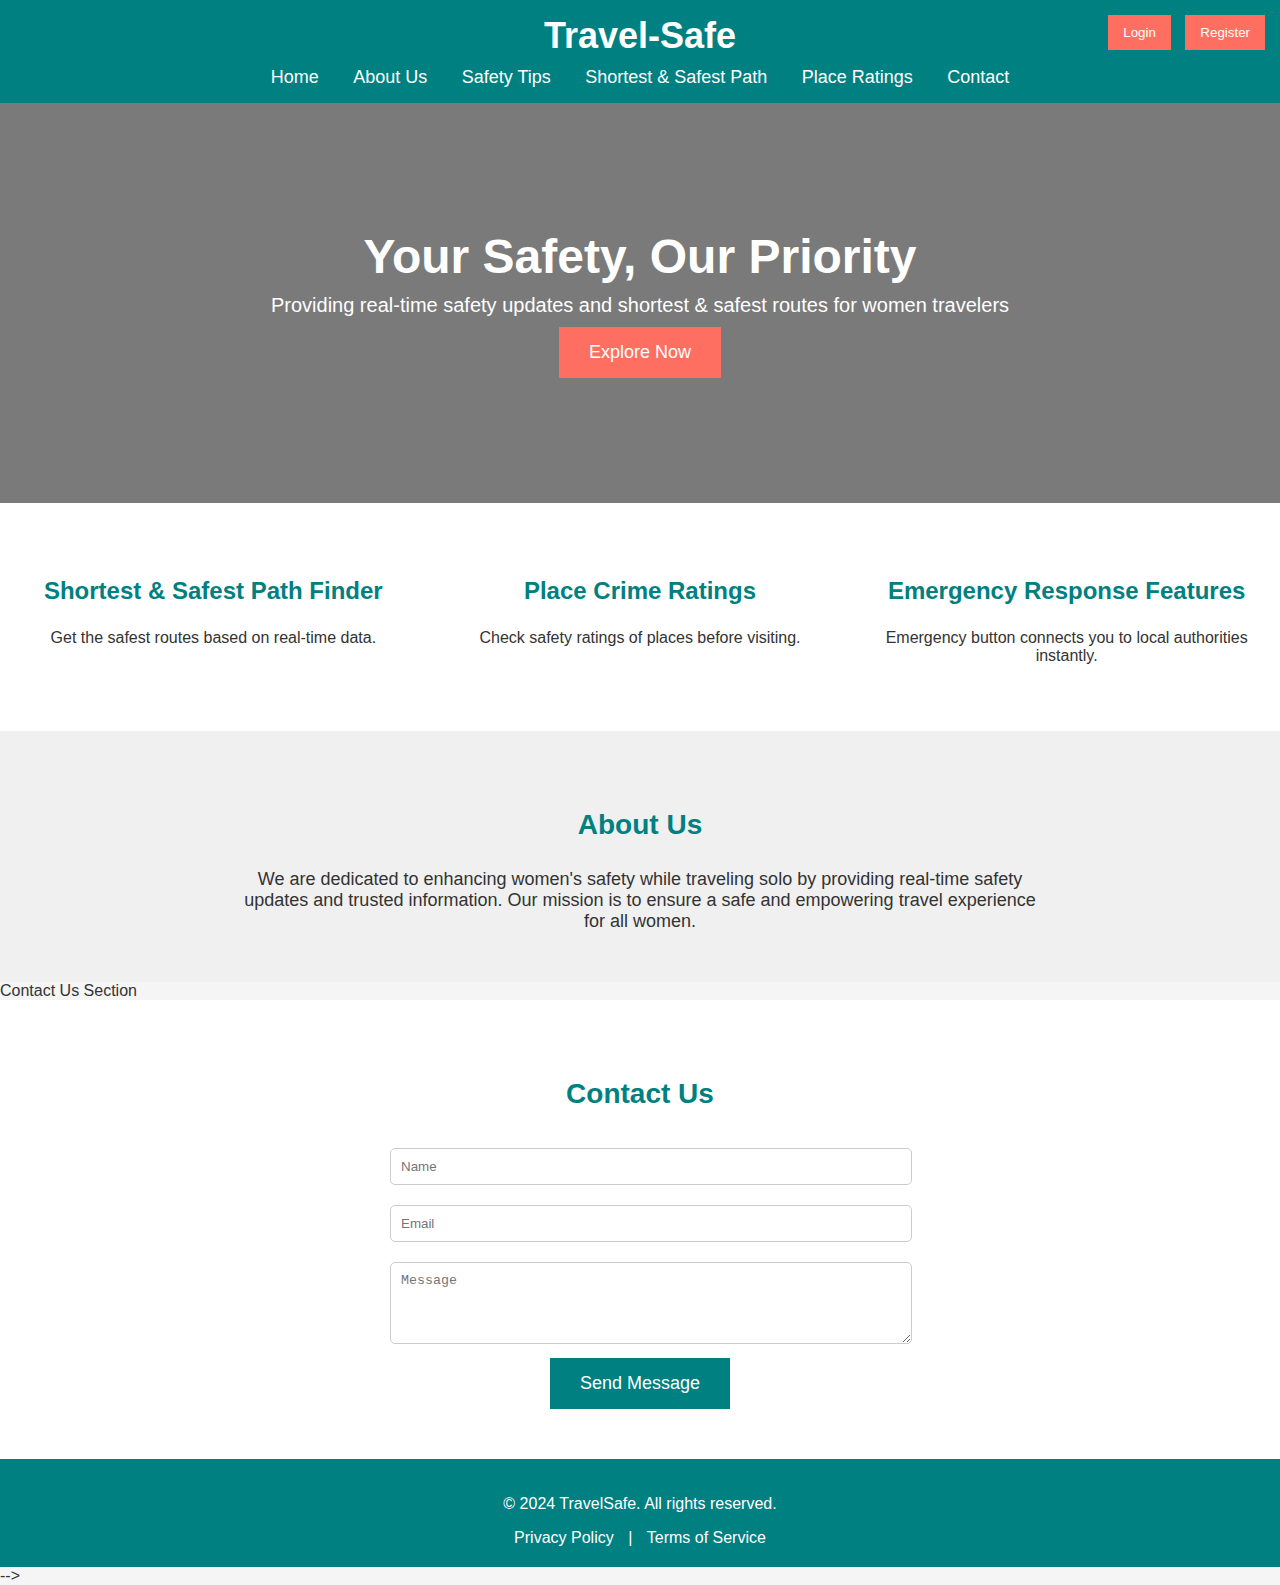
==== index.html @ 5040d48c "Update all modified files" ====
<!DOCTYPE html>
<html lang="en">
<head>
  <meta charset="UTF-8">
  <meta name="viewport" content="width=device-width, initial-scale=1.0">
  <title>Women's Safety Travel | Home</title>
  <link rel="stylesheet" href="index_Style.css">
  
</head>
<body>

<!-- Header -->

<header>
  <h1>Travel-Safe</h1>
  <nav>
    <a href="#">Home</a>
    <a href="#">About Us</a>
    <a href="#">Safety Tips</a>
    <a href="#">Shortest & Safest Path</a>
    <a href="#">Place Ratings</a>
    <a href="#">Contact</a>
  </nav>
  <div class="auth-buttons">
    <button onclick="window.location.href='login_Page.html'">Login</button>
    <button onclick="window.location.href='register.html'">Register</button>
  </div>
</header>

<div class="hero">
  <div class="hero-overlay"></div>
  <div class="hero-content">
    <h2>Your Safety, Our Priority</h2>
    <p>Providing real-time safety updates and shortest & safest routes for women travelers</p>
    <button class="cta-btn">Explore Now</button>
  </div>
</div>

 <!-- Core Features Section -->
 
<section class="features">
  <div class="feature">
    <h3>Shortest & Safest Path Finder</h3>
    <p>Get the safest routes based on real-time data.</p>
  </div>
  <div class="feature">
    <h3>Place Crime Ratings</h3>
    <p>Check safety ratings of places before visiting.</p>
  </div>
  <div class="feature">
    <h3>Emergency Response Features</h3>
    <p>Emergency button connects you to local authorities instantly.</p>
  </div>
</section>

 <!--About Us Section-->

<section class="about">
  <h3>About Us</h3>
  <p>We are dedicated to enhancing women's safety while traveling solo by providing real-time safety updates and trusted information. Our mission is to ensure a safe and empowering travel experience for all women.</p>
</section>

Contact Us Section 
<section class="contact">
  <h3>Contact Us</h3>
  <form>
    <input type="text" placeholder="Name" required>
    <input type="email" placeholder="Email" required>
    <textarea placeholder="Message" rows="4" required></textarea>
    <button type="submit">Send Message</button>
  </form>
</section>
<!-- Footer --> 
<footer>
  <p>&copy; 2024 TravelSafe. All rights reserved.</p>
  <a href="#">Privacy Policy</a> | <a href="#">Terms of Service</a>
</footer> -->

</body>
</html>
---- index_Style.css ----
body {
    font-family: Arial, sans-serif;
    margin: 0;
    padding: 0;
    background-color: #f5f5f5;
    color: #333;
  }
  
  header {
    background-color: #008080; 
    padding: 15px;
    text-align: center;
    position: relative;
  }
  
  header h1 {
    font-size: 36px;
    color: white;
    margin: 0;
  }
  
  nav {
    margin-top: 10px;
  }
  
  nav a {
    color: white;
    text-decoration: none;
    margin: 0 15px;
    font-size: 18px;
  }
  
  .auth-buttons {
    position: absolute;
    top: 15px;
    right: 15px;
  }
  
  .auth-buttons button {
    background-color: #ff6f61;
    color: white;
    padding: 10px 15px;
    margin-left: 10px;
    border: none;
    cursor: pointer;
  }
  
  /* Hero Section */
  .hero {
    background-image: url('hero-banner.jpg');
    background-size: cover;
    background-position: center;
    height: 400px;
    display: flex;
    justify-content: center;
    align-items: center;
    color: white;
    text-align: center;
    position: relative;
  }
  
  .hero-overlay {
    background-color: rgba(0, 0, 0, 0.5);
    width: 100%;
    height: 100%;
    position: absolute;
    top: 0;
    left: 0;
  }
  
  .hero-content {
    z-index: 1;
  }
  
  .hero h2 {
    font-size: 48px;
    margin: 0;
  }
  
  .hero p {
    font-size: 20px;
    margin: 10px 0;
  }
  
  .cta-btn {
    background-color: #ff6f61;
    color: white;
    padding: 15px 30px;
    border: none;
    font-size: 18px;
    cursor: pointer;
    transition: background-color 0.3s ease;
  }
  
  .cta-btn:hover {
    background-color: #e65a50;
  }
  
  /* Core Features Section */
  .features {
    display: flex;
    justify-content: space-around;
    padding: 50px 0;
    background-color: #ffffff;
  }
  
  .features .feature {
    width: 30%;
    text-align: center;
  }
  
  .features h3 {
    font-size: 24px;
    color: #008080;
  }
  
  .features p {
    font-size: 16px;
  }
  
  /* About Us Section */
  .about {
    background-color: #f0f0f0;
    padding: 50px;
    text-align: center;
  }
  
  .about h3 {
    color: #008080;
    font-size: 28px;
  }
  
  .about p {
    font-size: 18px;
    max-width: 800px;
    margin: 0 auto;
  }
  
  /* Contact Us Section */
  .contact {
    padding: 50px;
    text-align: center;
    background-color: #ffffff;
  }
  
  .contact h3 {
    font-size: 28px;
    color: #008080;
  }
  
  .contact form {
    max-width: 500px;
    margin: 0 auto;
  }
  
  .contact input, .contact textarea {
    width: 100%;
    padding: 10px;
    margin: 10px 0;
    border: 1px solid #ccc;
    border-radius: 5px;
  }
  
  .contact button {
    background-color: #008080;
    color: white;
    padding: 15px 30px;
    border: none;
    cursor: pointer;
    font-size: 18px;
  }
  
  /* Footer */
  footer {
    background-color: #008080;
    padding: 20px;
    text-align: center;
    color: white;
  }
  
  footer a {
    color: white;
    margin: 0 10px;
    text-decoration: none;
  }
  
  /* Animations */
  nav a:hover, footer a:hover {
    text-decoration: underline;
  }
  
  .features .feature:hover {
    transform: scale(1.05);
    transition: transform 0.3s ease;
  }
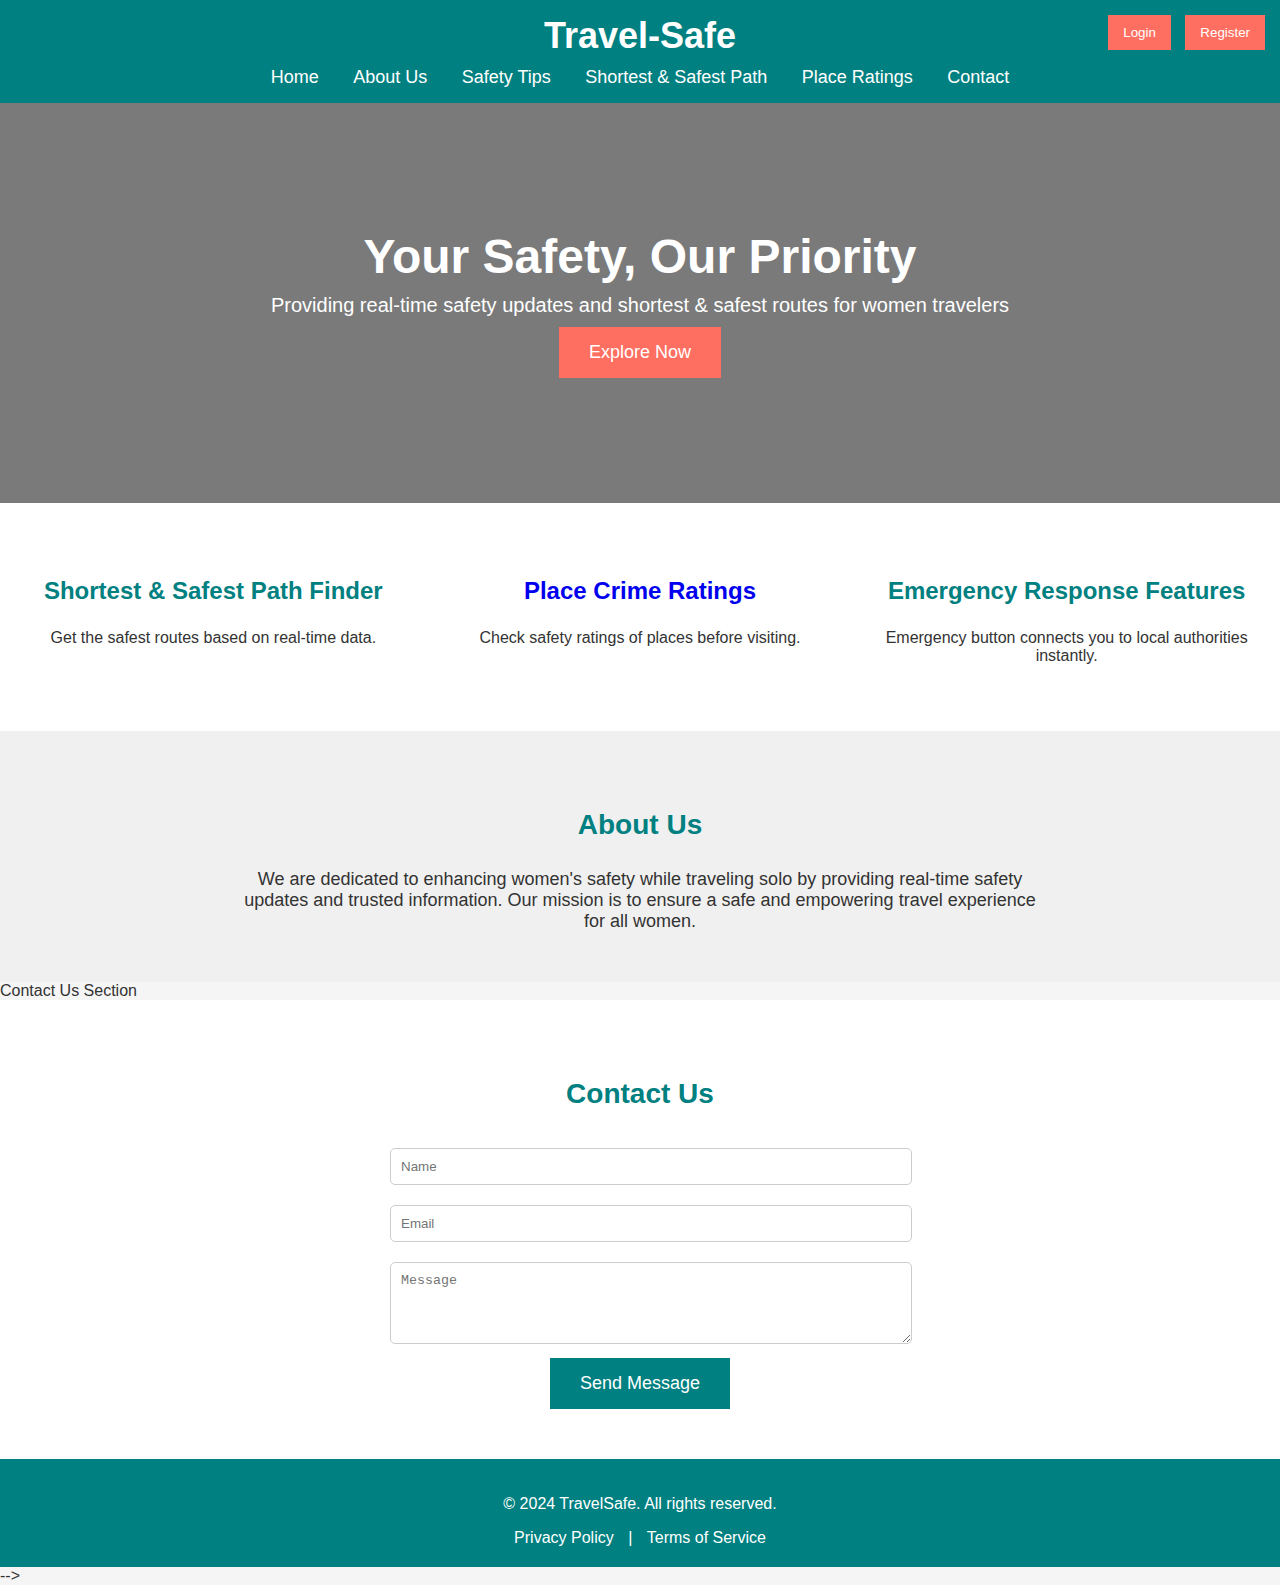
==== commit bef63c77: "Update all modified files" ====
--- a/index.html
+++ b/index.html
@@ -7,7 +7,6 @@
   <link rel="stylesheet" href="index_Style.css">
   
 </head>
-<body>
 
 <!-- Header -->
 
@@ -23,7 +22,7 @@
   </nav>
   <div class="auth-buttons">
     <button onclick="window.location.href='login_Page.html'">Login</button>
-    <button onclick="window.location.href='register.html'">Register</button>
+    <button onclick="window.location.href='register_page.html'">Register</button>
   </div>
 </header>
 
@@ -44,7 +43,15 @@
     <p>Get the safest routes based on real-time data.</p>
   </div>
   <div class="feature">
-    <h3>Place Crime Ratings</h3>
+<body>
+  <style>
+    a {
+        text-decoration: none; /* Remove underline from all links */
+    }
+</style>
+  <h3>
+    <a href="Crime_index.html">
+    Place Crime Ratings</h3></a>
     <p>Check safety ratings of places before visiting.</p>
   </div>
   <div class="feature">
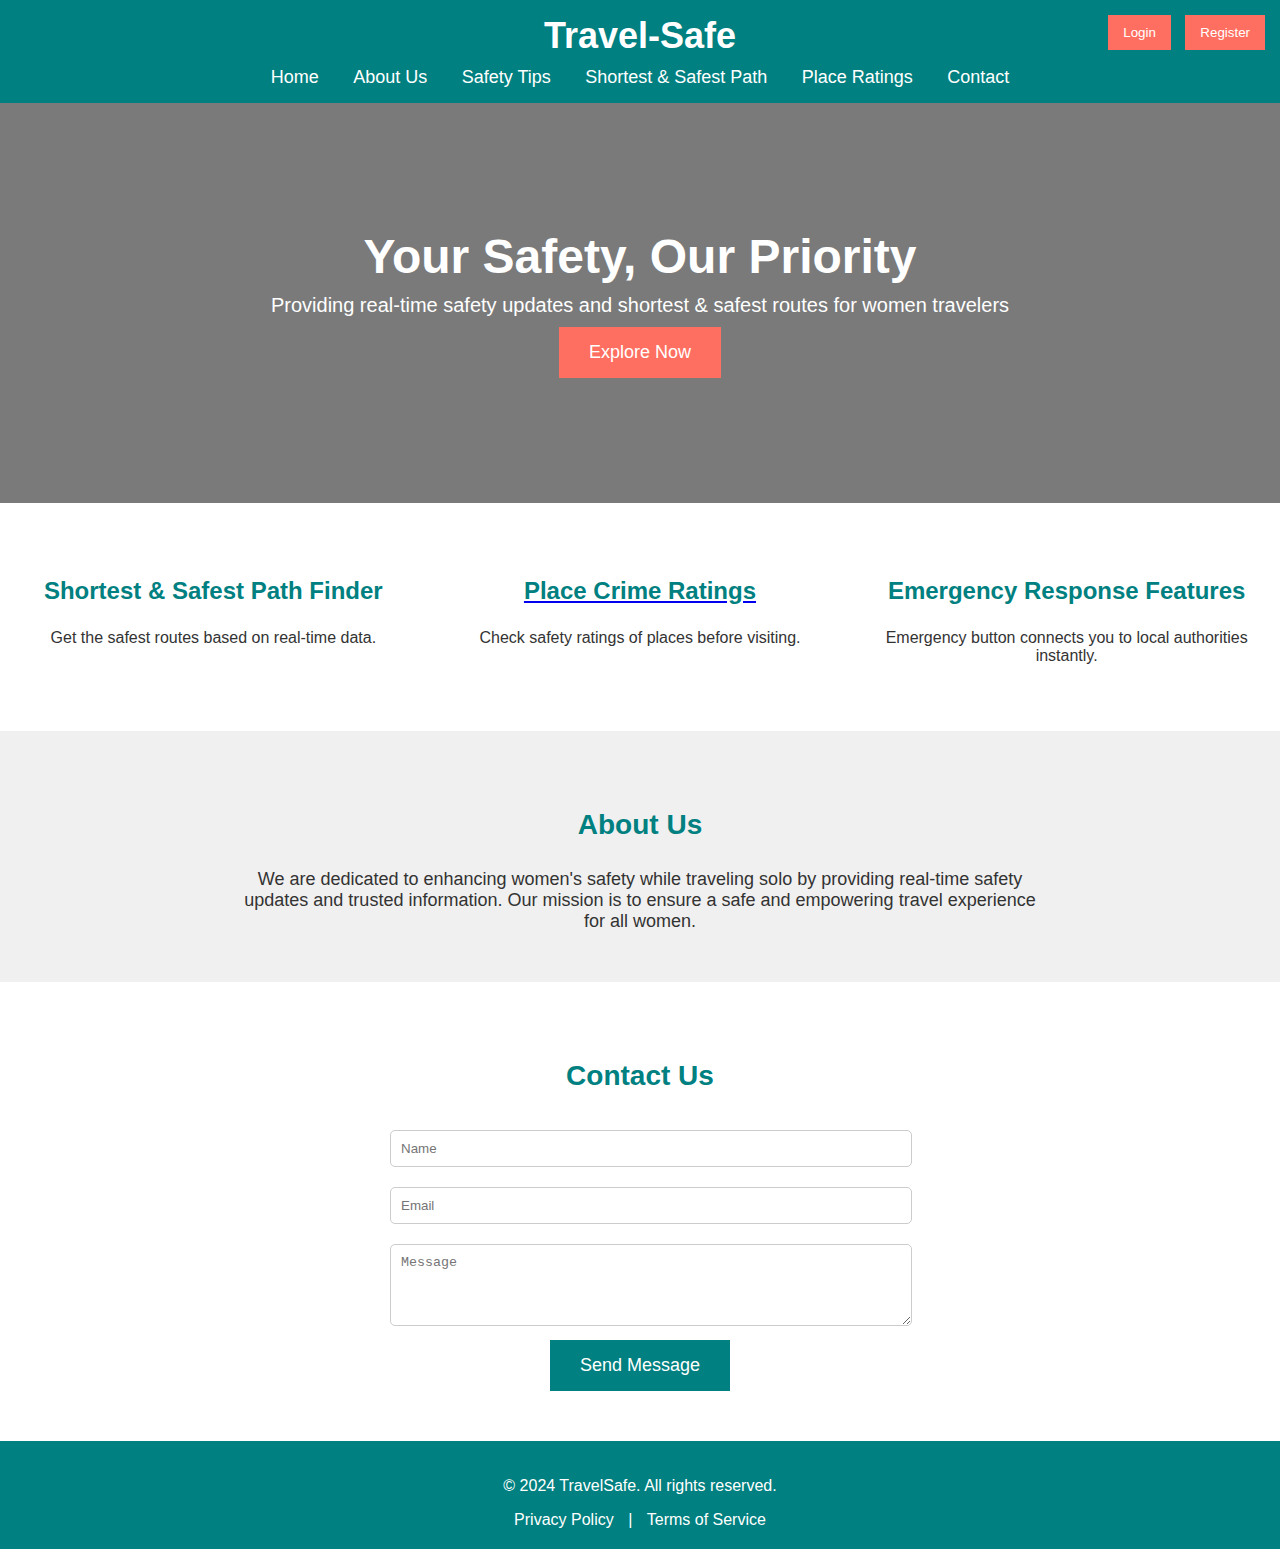
==== commit 11882a55: "Update all modified files" ====
--- a/index.html
+++ b/index.html
@@ -5,83 +5,104 @@
   <meta name="viewport" content="width=device-width, initial-scale=1.0">
   <title>Women's Safety Travel | Home</title>
   <link rel="stylesheet" href="index_Style.css">
-  
 </head>
 
-<!-- Header -->
+<body>
+  <!-- Header -->
+  <header>
+    <h1>Travel-Safe</h1>
+    <nav>
+      <a href="#">Home</a>
+      <a href="#">About Us</a>
+      <a href="#">Safety Tips</a>
+      <a href="#">Shortest & Safest Path</a>
+      <a href="#">Place Ratings</a>
+      <a href="#">Contact</a>
+    </nav>
+    <div class="auth-buttons">
+      <span id="auth-options"></span>
+    </div>
+  </header>
 
-<header>
-  <h1>Travel-Safe</h1>
-  <nav>
-    <a href="#">Home</a>
-    <a href="#">About Us</a>
-    <a href="#">Safety Tips</a>
-    <a href="#">Shortest & Safest Path</a>
-    <a href="#">Place Ratings</a>
-    <a href="#">Contact</a>
-  </nav>
-  <div class="auth-buttons">
-    <button onclick="window.location.href='login_Page.html'">Login</button>
-    <button onclick="window.location.href='register_page.html'">Register</button>
+  <!-- Script for handling login state -->
+  <script>
+    // Retrieve the stored username from local storage
+    const storedUsername = localStorage.getItem('loggedInUser');
+    const authOptions = document.getElementById('auth-options');
+
+    if (storedUsername) {
+      // If the user is logged in, display their username and logout option
+      authOptions.innerHTML = `
+        <span>Welcome, ${storedUsername}</span>
+        <button onclick="logout()">Logout</button>
+      `;
+    } else {
+      // If no user is logged in, display Login and Register buttons
+      authOptions.innerHTML = `
+        <button onclick="window.location.href='login_Page.html'">Login</button>
+        <button onclick="window.location.href='register.html'">Register</button>
+      `;
+    }
+
+    // Logout function
+    function logout() {
+      // Clear the stored username from local storage
+      localStorage.removeItem('loggedInUser');
+      
+      // Redirect to the login page
+      window.location.href = 'login_Page.html';
+    }
+  </script>
+
+  <!-- Hero Section -->
+  <div class="hero">
+    <div class="hero-overlay"></div>
+    <div class="hero-content">
+      <h2>Your Safety, Our Priority</h2>
+      <p>Providing real-time safety updates and shortest & safest routes for women travelers</p>
+      <button class="cta-btn">Explore Now</button>
+    </div>
   </div>
-</header>
 
-<div class="hero">
-  <div class="hero-overlay"></div>
-  <div class="hero-content">
-    <h2>Your Safety, Our Priority</h2>
-    <p>Providing real-time safety updates and shortest & safest routes for women travelers</p>
-    <button class="cta-btn">Explore Now</button>
-  </div>
-</div>
+  <!-- Core Features Section -->
+  <section class="features">
+    <div class="feature">
+      <h3>Shortest & Safest Path Finder</h3>
+      <p>Get the safest routes based on real-time data.</p>
+    </div>
+    <div class="feature">
+      <a href="Crime_index.html">
+        <h3>Place Crime Ratings</h3>
+      </a>
+      <p>Check safety ratings of places before visiting.</p>
+    </div>
+    <div class="feature">
+      <h3>Emergency Response Features</h3>
+      <p>Emergency button connects you to local authorities instantly.</p>
+    </div>
+  </section>
 
- <!-- Core Features Section -->
- 
-<section class="features">
-  <div class="feature">
-    <h3>Shortest & Safest Path Finder</h3>
-    <p>Get the safest routes based on real-time data.</p>
-  </div>
-  <div class="feature">
-<body>
-  <style>
-    a {
-        text-decoration: none; /* Remove underline from all links */
-    }
-</style>
-  <h3>
-    <a href="Crime_index.html">
-    Place Crime Ratings</h3></a>
-    <p>Check safety ratings of places before visiting.</p>
-  </div>
-  <div class="feature">
-    <h3>Emergency Response Features</h3>
-    <p>Emergency button connects you to local authorities instantly.</p>
-  </div>
-</section>
+  <!-- About Us Section -->
+  <section class="about">
+    <h3>About Us</h3>
+    <p>We are dedicated to enhancing women's safety while traveling solo by providing real-time safety updates and trusted information. Our mission is to ensure a safe and empowering travel experience for all women.</p>
+  </section>
 
- <!--About Us Section-->
+  <!-- Contact Us Section -->
+  <section class="contact">
+    <h3>Contact Us</h3>
+    <form>
+      <input type="text" placeholder="Name" required>
+      <input type="email" placeholder="Email" required>
+      <textarea placeholder="Message" rows="4" required></textarea>
+      <button type="submit">Send Message</button>
+    </form>
+  </section>
 
-<section class="about">
-  <h3>About Us</h3>
-  <p>We are dedicated to enhancing women's safety while traveling solo by providing real-time safety updates and trusted information. Our mission is to ensure a safe and empowering travel experience for all women.</p>
-</section>
-
-Contact Us Section 
-<section class="contact">
-  <h3>Contact Us</h3>
-  <form>
-    <input type="text" placeholder="Name" required>
-    <input type="email" placeholder="Email" required>
-    <textarea placeholder="Message" rows="4" required></textarea>
-    <button type="submit">Send Message</button>
-  </form>
-</section>
-<!-- Footer --> 
-<footer>
-  <p>&copy; 2024 TravelSafe. All rights reserved.</p>
-  <a href="#">Privacy Policy</a> | <a href="#">Terms of Service</a>
-</footer> -->
-
+  <!-- Footer -->
+  <footer>
+    <p>&copy; 2024 TravelSafe. All rights reserved.</p>
+    <a href="#">Privacy Policy</a> | <a href="#">Terms of Service</a>
+  </footer>
 </body>
 </html>
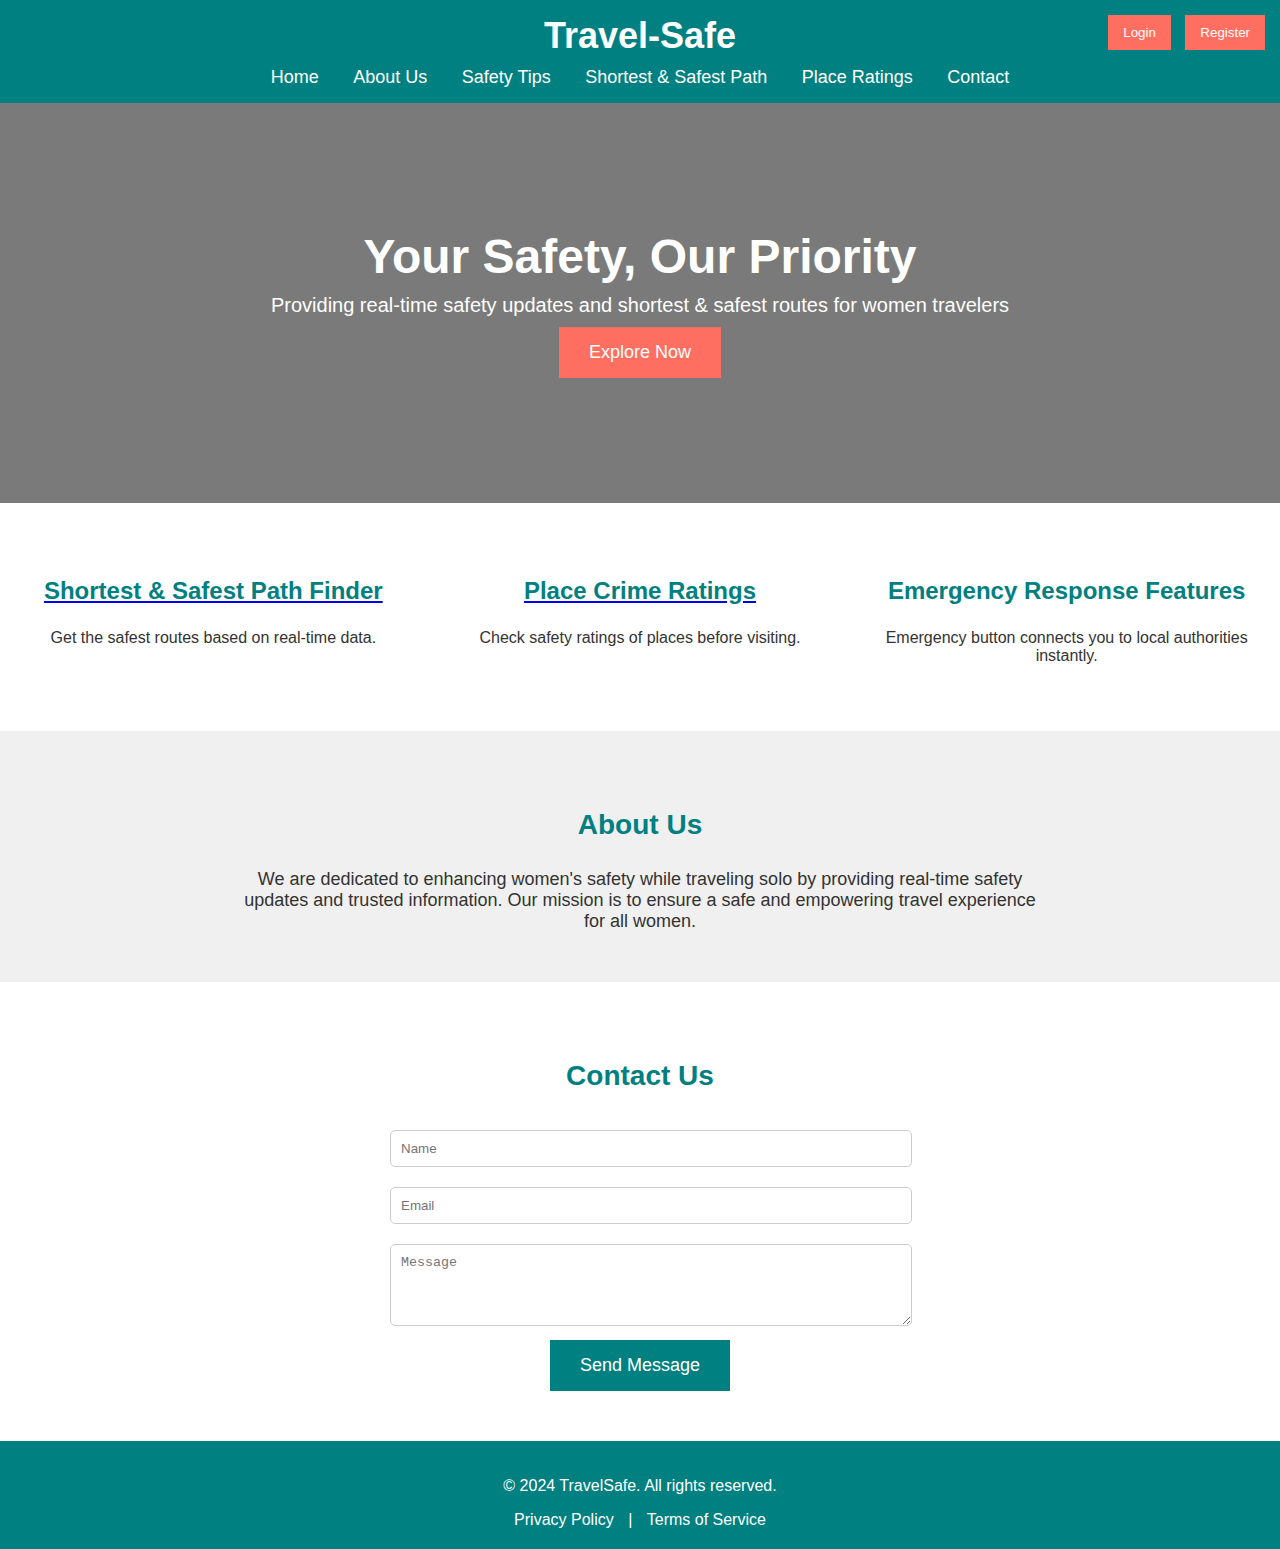
==== commit e77717f1: "Updated files" ====
--- a/index.html
+++ b/index.html
@@ -31,7 +31,6 @@
     const authOptions = document.getElementById('auth-options');
 
     if (storedUsername) {
-      // If the user is logged in, display their username and logout option
       authOptions.innerHTML = `
         <span>Welcome, ${storedUsername}</span>
         <button onclick="logout()">Logout</button>
@@ -67,7 +66,9 @@
   <!-- Core Features Section -->
   <section class="features">
     <div class="feature">
+      <a href="Safe_Map.html">
       <h3>Shortest & Safest Path Finder</h3>
+    </a>
       <p>Get the safest routes based on real-time data.</p>
     </div>
     <div class="feature">
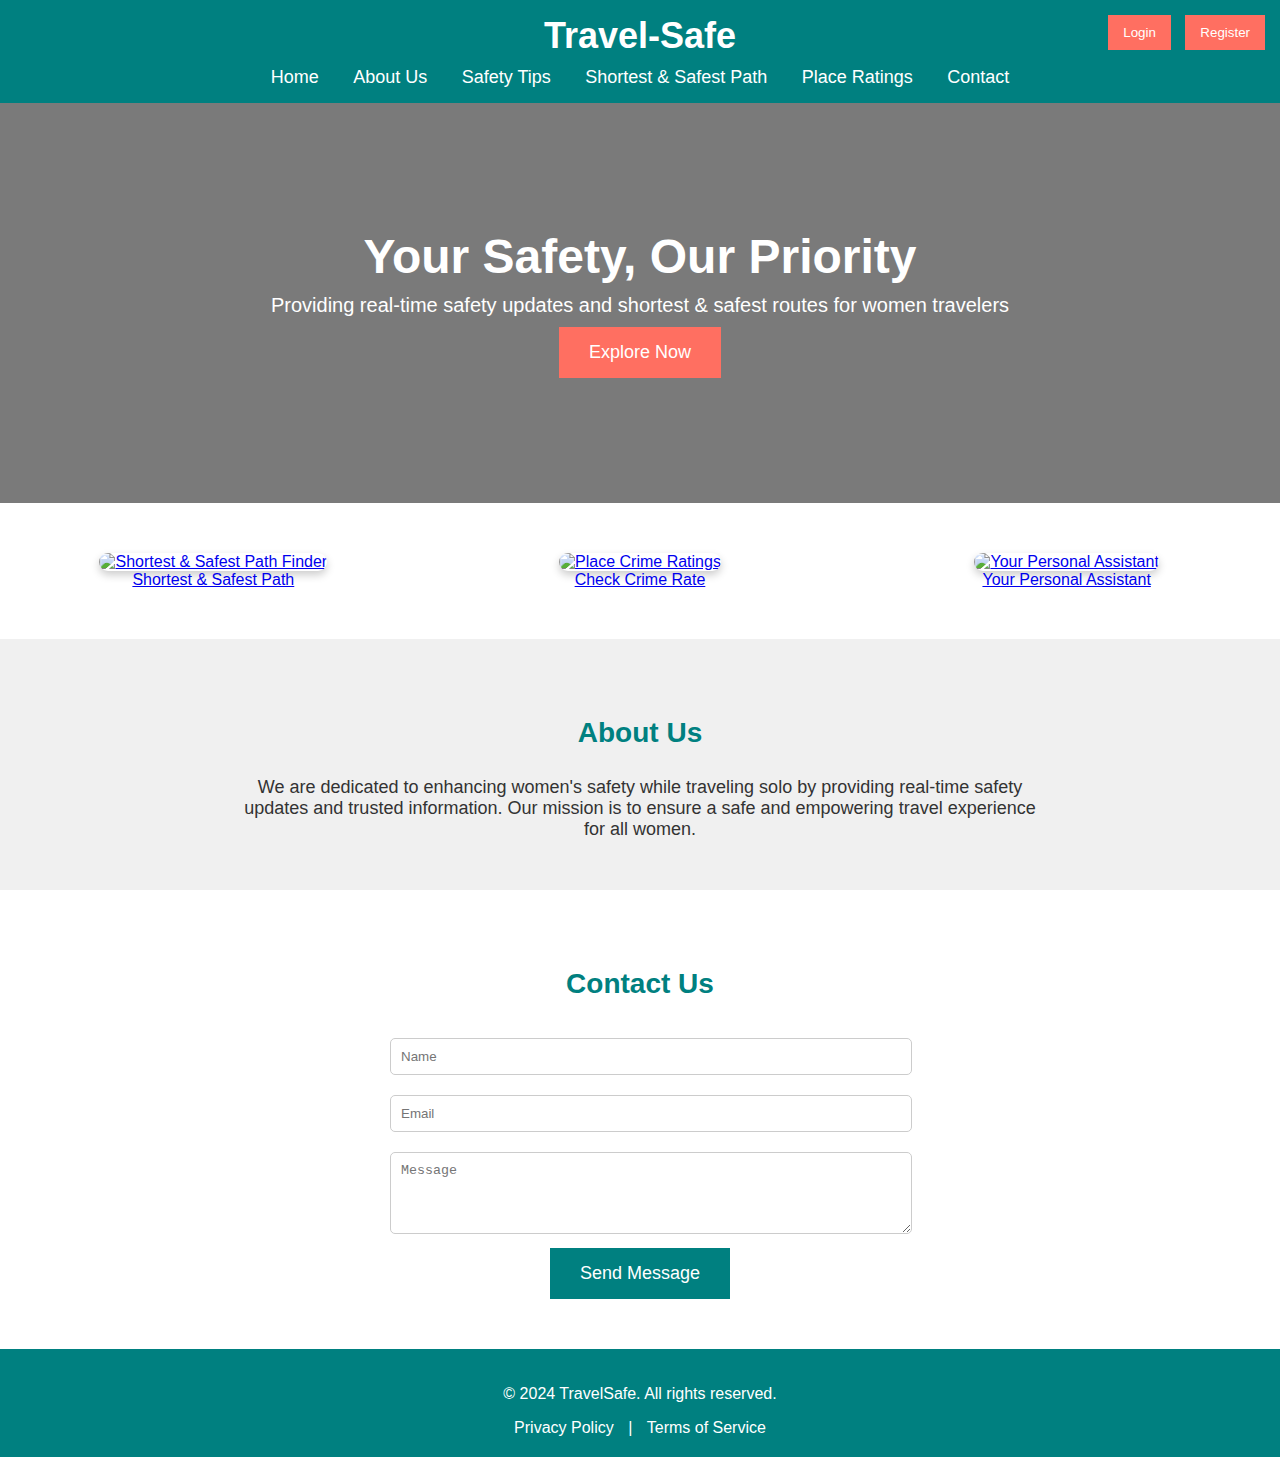
==== commit 26368085: "Committing all specified files again" ====
--- a/index.html
+++ b/index.html
@@ -15,43 +15,14 @@
       <a href="#">Home</a>
       <a href="#">About Us</a>
       <a href="#">Safety Tips</a>
-      <a href="#">Shortest & Safest Path</a>
-      <a href="#">Place Ratings</a>
+      <a href="Safe_Map.html">Shortest & Safest Path</a>
+      <a href="Crime_index.html">Place Ratings</a>
       <a href="#">Contact</a>
     </nav>
     <div class="auth-buttons">
       <span id="auth-options"></span>
     </div>
   </header>
-
-  <!-- Script for handling login state -->
-  <script>
-    // Retrieve the stored username from local storage
-    const storedUsername = localStorage.getItem('loggedInUser');
-    const authOptions = document.getElementById('auth-options');
-
-    if (storedUsername) {
-      authOptions.innerHTML = `
-        <span>Welcome, ${storedUsername}</span>
-        <button onclick="logout()">Logout</button>
-      `;
-    } else {
-      // If no user is logged in, display Login and Register buttons
-      authOptions.innerHTML = `
-        <button onclick="window.location.href='login_Page.html'">Login</button>
-        <button onclick="window.location.href='register.html'">Register</button>
-      `;
-    }
-
-    // Logout function
-    function logout() {
-      // Clear the stored username from local storage
-      localStorage.removeItem('loggedInUser');
-      
-      // Redirect to the login page
-      window.location.href = 'login_Page.html';
-    }
-  </script>
 
   <!-- Hero Section -->
   <div class="hero">
@@ -67,19 +38,21 @@
   <section class="features">
     <div class="feature">
       <a href="Safe_Map.html">
-      <h3>Shortest & Safest Path Finder</h3>
-    </a>
-      <p>Get the safest routes based on real-time data.</p>
+        <img src="/images/Location.png" alt="Shortest & Safest Path Finder" style="width: 65%; height: 80%;">
+        <br> Shortest & Safest Path
+      </a>
     </div>
     <div class="feature">
       <a href="Crime_index.html">
-        <h3>Place Crime Ratings</h3>
+        <img src="/images/crime rate.png" alt="Place Crime Ratings" style="width: 65%; height: 80%;">
+        <br> Check Crime Rate
       </a>
-      <p>Check safety ratings of places before visiting.</p>
     </div>
     <div class="feature">
-      <h3>Emergency Response Features</h3>
-      <p>Emergency button connects you to local authorities instantly.</p>
+      <a href="Bot_index.html">
+        <img src="/images/Bot.jpg" alt="Your Personal Assistant" style="width: 65%; height: 80%;">
+        <br> Your Personal Assistant
+      </a>
     </div>
   </section>
 
@@ -105,5 +78,6 @@
     <p>&copy; 2024 TravelSafe. All rights reserved.</p>
     <a href="#">Privacy Policy</a> | <a href="#">Terms of Service</a>
   </footer>
+  <script src="index_Script.js"></script>
 </body>
 </html>
--- a/index_Style.css
+++ b/index_Style.css
@@ -45,6 +45,40 @@
     cursor: pointer;
   }
   
+  .features {
+    display: flex;
+    justify-content: space-around;
+    padding: 50px 0;
+    background-color: #ffffff;
+}
+
+.features .feature {
+    width: 30%; /* Adjust the width as needed */
+    text-align: center;
+    transition: transform 0.3s ease; /* Add transition for hover effect */
+}
+
+.features .feature img {
+    width: 80%; /* Makes the images responsive */
+    height: auto; /* Maintains aspect ratio */
+    border-radius: 10px; /* Optional: Adds rounded corners */
+    box-shadow: 0 4px 8px rgba(0, 0, 0, 0.2); /* Optional: Adds a shadow effect */
+}
+
+.features .feature:hover {
+    transform: scale(1.05); /* Slightly enlarges the image on hover */
+}
+
+.features h3 {
+    font-size: 24px;
+    color: #008080;
+}
+
+.features p {
+    font-size: 16px;
+}
+
+
   /* Hero Section */
   .hero {
     background-image: url('hero-banner.jpg');
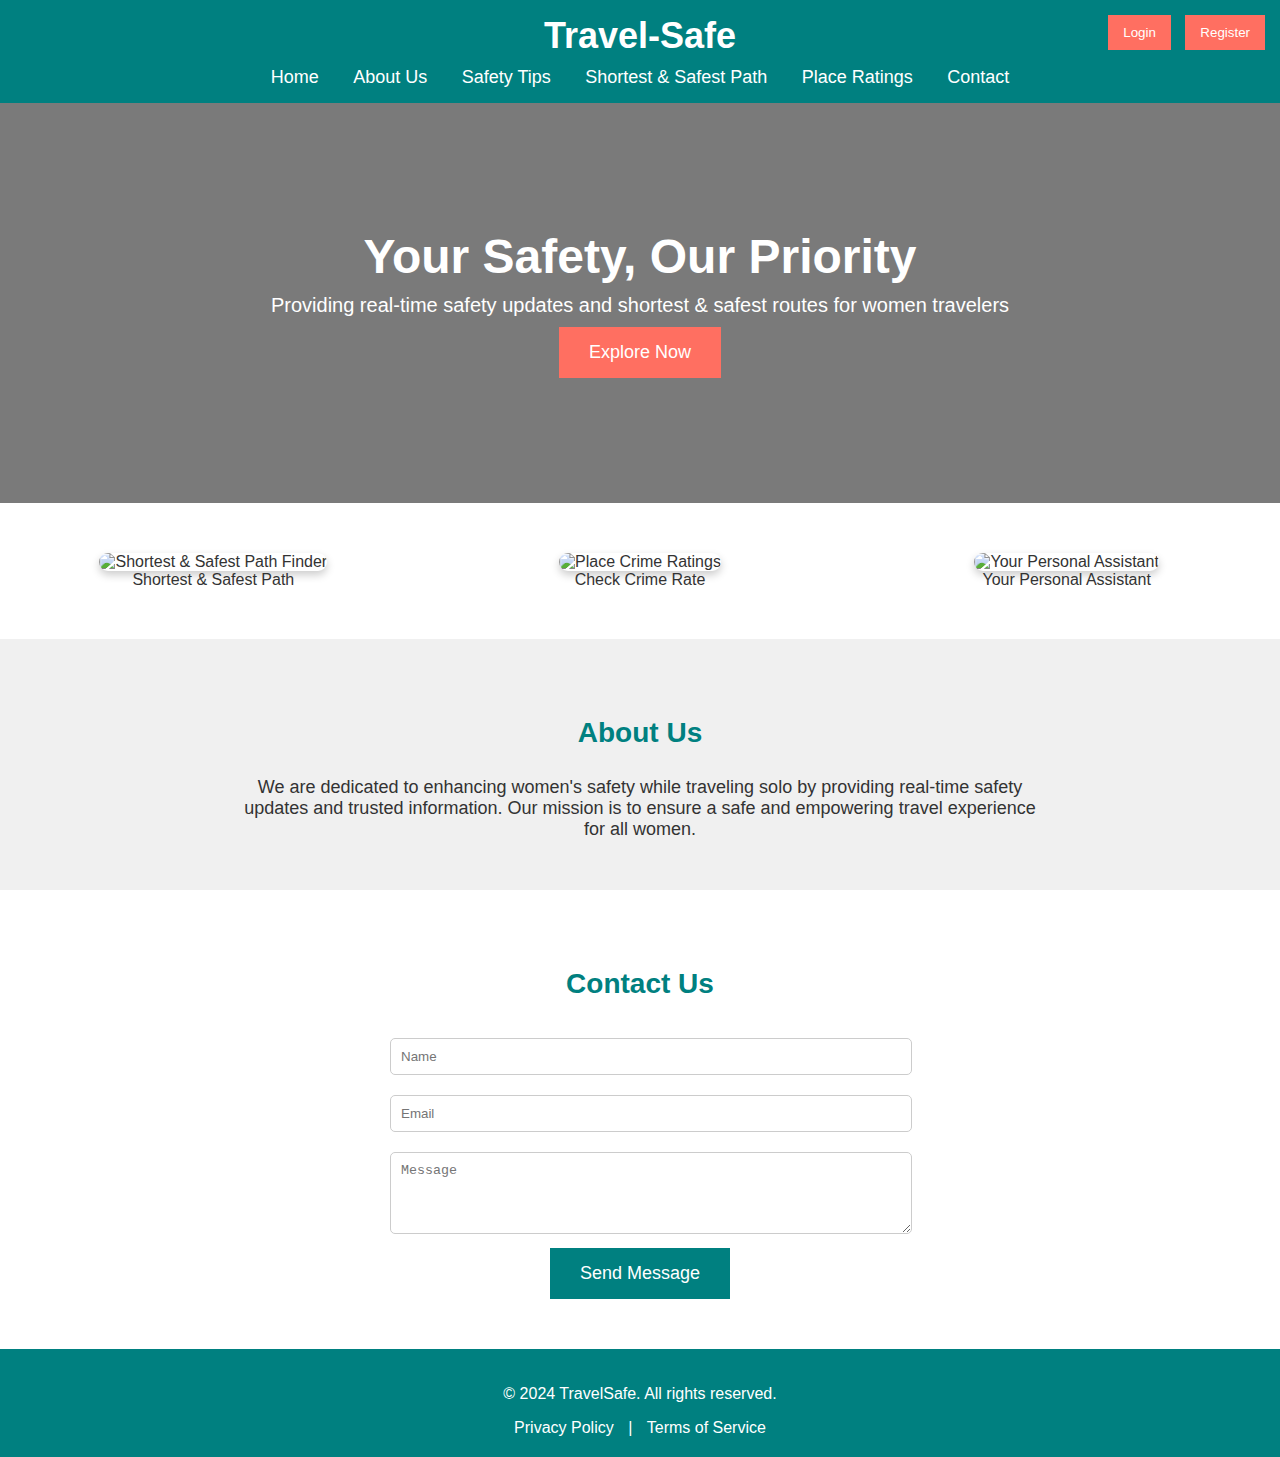
==== commit 0c59a023: "update some lines" ====
--- a/index.html
+++ b/index.html
@@ -8,7 +8,7 @@
 </head>
 
 <body>
-  <!-- Header -->
+  
   <header>
     <h1>Travel-Safe</h1>
     <nav>
@@ -37,24 +37,25 @@
   <!-- Core Features Section -->
   <section class="features">
     <div class="feature">
-      <a href="Safe_Map.html">
+      <a href="Safe_Map.html" style="text-decoration: none; color: inherit;">
         <img src="/images/Location.png" alt="Shortest & Safest Path Finder" style="width: 65%; height: 80%;">
         <br> Shortest & Safest Path
       </a>
     </div>
     <div class="feature">
-      <a href="Crime_index.html">
+      <a href="Crime_index.html" style="text-decoration: none; color: inherit;">
         <img src="/images/crime rate.png" alt="Place Crime Ratings" style="width: 65%; height: 80%;">
         <br> Check Crime Rate
       </a>
     </div>
     <div class="feature">
-      <a href="Bot_index.html">
+      <a href="Bot_index.html" style="text-decoration: none; color: inherit;">
         <img src="/images/Bot.jpg" alt="Your Personal Assistant" style="width: 65%; height: 80%;">
         <br> Your Personal Assistant
       </a>
     </div>
   </section>
+  
 
   <!-- About Us Section -->
   <section class="about">
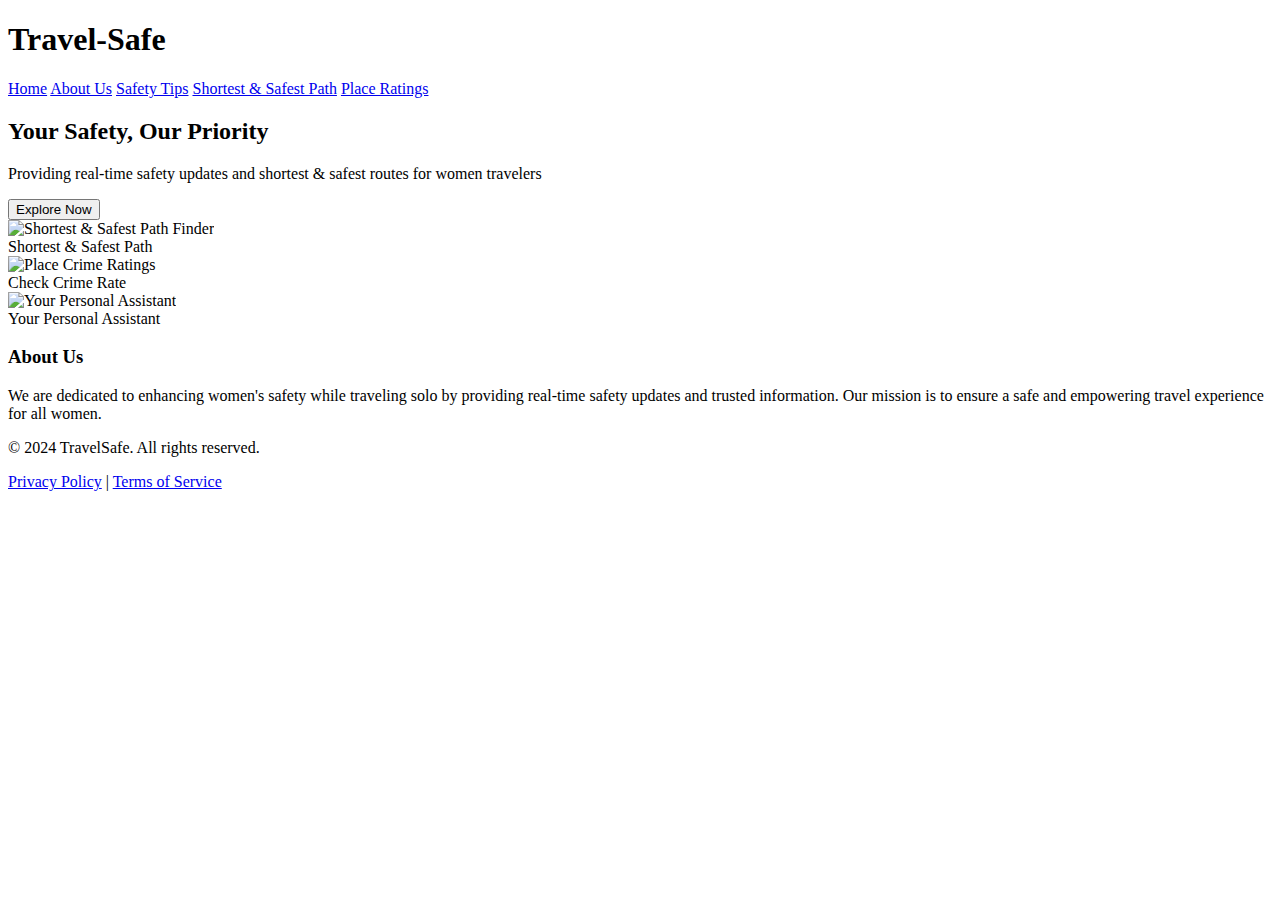
==== commit b5b7a6ed: "Add files via upload" ====
--- a/index.html
+++ b/index.html
@@ -4,20 +4,18 @@
   <meta charset="UTF-8">
   <meta name="viewport" content="width=device-width, initial-scale=1.0">
   <title>Women's Safety Travel | Home</title>
-  <link rel="stylesheet" href="index_Style.css">
+  <link rel="stylesheet" href="/Travel_Safe/Styles Files/index_Style.css">
 </head>
 
 <body>
-  
   <header>
     <h1>Travel-Safe</h1>
     <nav>
-      <a href="#">Home</a>
+      <a href="index.html">Home</a>
       <a href="#">About Us</a>
-      <a href="#">Safety Tips</a>
-      <a href="Safe_Map.html">Shortest & Safest Path</a>
-      <a href="Crime_index.html">Place Ratings</a>
-      <a href="#">Contact</a>
+      <a href="http://localhost:7000/">Safety Tips</a>
+      <a href="/Travel_Safe/Templates/Safe_Map.html">Shortest & Safest Path</a>
+      <a href="/Travel_Safe/Templates/Crime_index.html">Place Ratings</a>
     </nav>
     <div class="auth-buttons">
       <span id="auth-options"></span>
@@ -37,19 +35,19 @@
   <!-- Core Features Section -->
   <section class="features">
     <div class="feature">
-      <a href="Safe_Map.html" style="text-decoration: none; color: inherit;">
+      <a href="/Travel_Safe/Templates/Safe_Map.html" style="text-decoration: none; color: black;">
         <img src="/images/Location.png" alt="Shortest & Safest Path Finder" style="width: 65%; height: 80%;">
         <br> Shortest & Safest Path
       </a>
     </div>
     <div class="feature">
-      <a href="Crime_index.html" style="text-decoration: none; color: inherit;">
+      <a href="/Travel_Safe/Templates/Crime_index.html" style="text-decoration: none; color: black;">
         <img src="/images/crime rate.png" alt="Place Crime Ratings" style="width: 65%; height: 80%;">
         <br> Check Crime Rate
       </a>
     </div>
     <div class="feature">
-      <a href="Bot_index.html" style="text-decoration: none; color: inherit;">
+      <a href="http://localhost:7000/" style="text-decoration: none; color: black;">
         <img src="/images/Bot.jpg" alt="Your Personal Assistant" style="width: 65%; height: 80%;">
         <br> Your Personal Assistant
       </a>
@@ -63,22 +61,13 @@
     <p>We are dedicated to enhancing women's safety while traveling solo by providing real-time safety updates and trusted information. Our mission is to ensure a safe and empowering travel experience for all women.</p>
   </section>
 
-  <!-- Contact Us Section -->
-  <section class="contact">
-    <h3>Contact Us</h3>
-    <form>
-      <input type="text" placeholder="Name" required>
-      <input type="email" placeholder="Email" required>
-      <textarea placeholder="Message" rows="4" required></textarea>
-      <button type="submit">Send Message</button>
-    </form>
-  </section>
+  
+  <!-- Footer -->
 
-  <!-- Footer -->
   <footer>
     <p>&copy; 2024 TravelSafe. All rights reserved.</p>
     <a href="#">Privacy Policy</a> | <a href="#">Terms of Service</a>
   </footer>
-  <script src="index_Script.js"></script>
+  <script src="/Travel_Safe/Scripting Files/index_Script.js"></script>
 </body>
 </html>
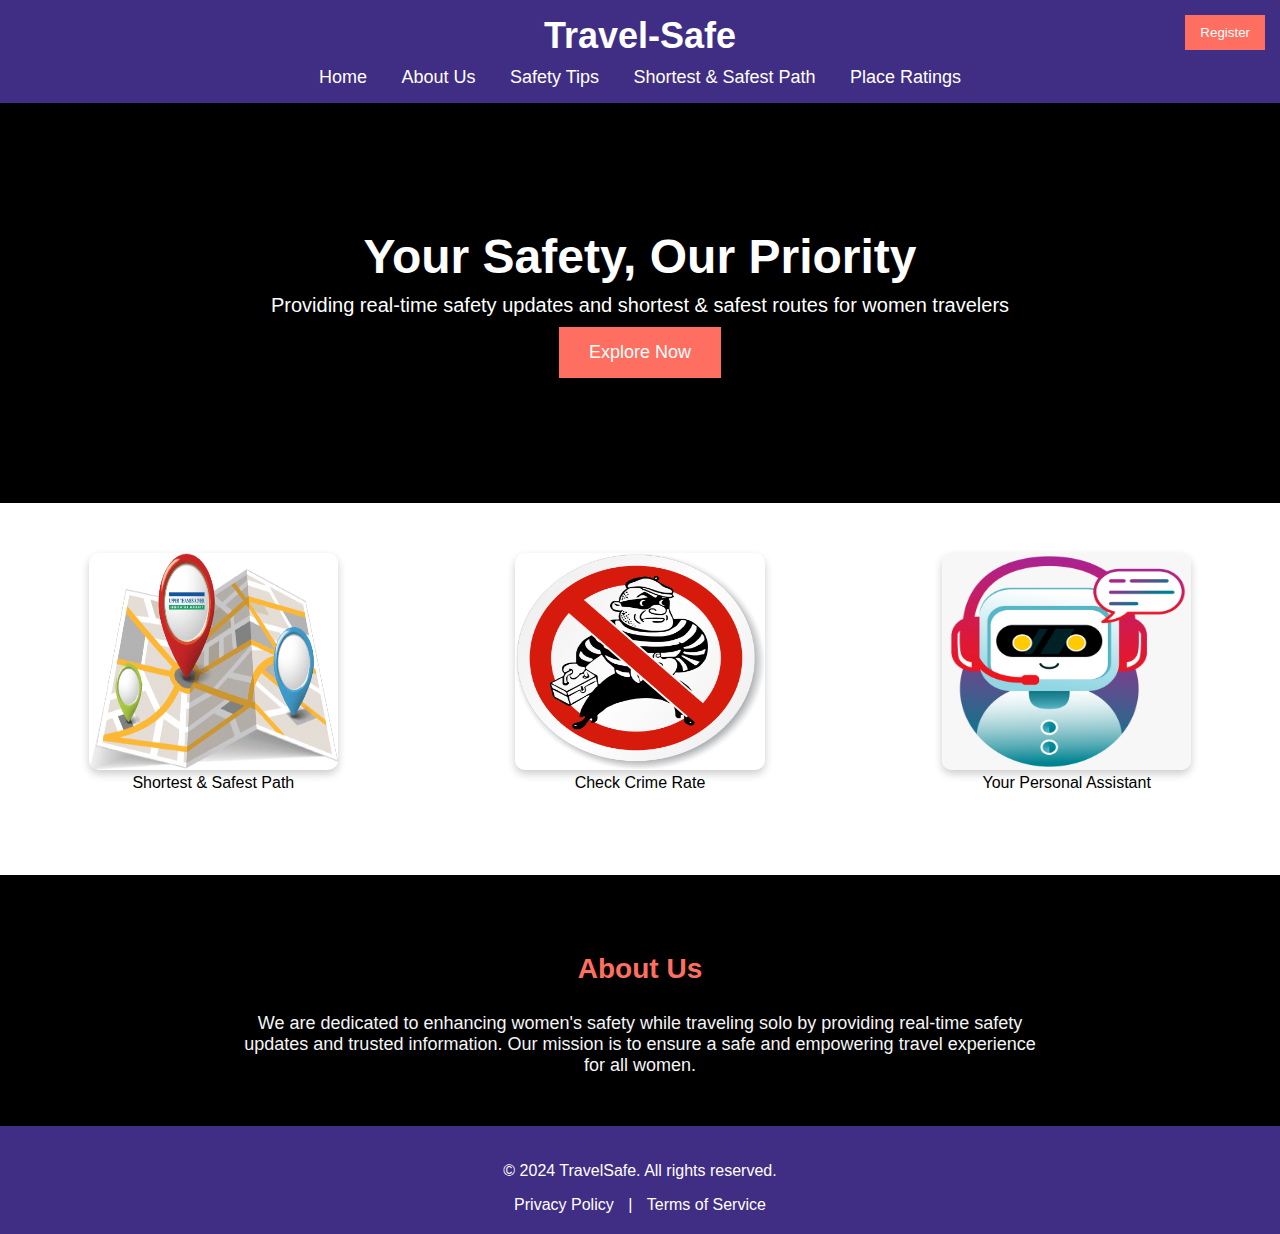
==== commit 596b1355: "Add files via upload" ====
--- a/index.html
+++ b/index.html
@@ -4,7 +4,7 @@
   <meta charset="UTF-8">
   <meta name="viewport" content="width=device-width, initial-scale=1.0">
   <title>Women's Safety Travel | Home</title>
-  <link rel="stylesheet" href="/Travel_Safe/Styles Files/index_Style.css">
+  <link rel="stylesheet" href="index_Style.css">
 </head>
 
 <body>
@@ -14,8 +14,8 @@
       <a href="index.html">Home</a>
       <a href="#">About Us</a>
       <a href="http://localhost:7000/">Safety Tips</a>
-      <a href="/Travel_Safe/Templates/Safe_Map.html">Shortest & Safest Path</a>
-      <a href="/Travel_Safe/Templates/Crime_index.html">Place Ratings</a>
+      <a href="Safe_Map.html">Shortest & Safest Path</a>
+      <a href="Crime_index.html">Place Ratings</a>
     </nav>
     <div class="auth-buttons">
       <span id="auth-options"></span>
@@ -35,20 +35,20 @@
   <!-- Core Features Section -->
   <section class="features">
     <div class="feature">
-      <a href="/Travel_Safe/Templates/Safe_Map.html" style="text-decoration: none; color: black;">
-        <img src="/images/Location.png" alt="Shortest & Safest Path Finder" style="width: 65%; height: 80%;">
+      <a href="Safe_Map.html" style="text-decoration: none; color: black;">
+        <img src="Location.png" alt="Shortest & Safest Path Finder" style="width: 65%; height: 80%;">
         <br> Shortest & Safest Path
       </a>
     </div>
     <div class="feature">
-      <a href="/Travel_Safe/Templates/Crime_index.html" style="text-decoration: none; color: black;">
-        <img src="/images/crime rate.png" alt="Place Crime Ratings" style="width: 65%; height: 80%;">
+      <a href="Crime_index.html" style="text-decoration: none; color: black;">
+        <img src="crime rate.png" alt="Place Crime Ratings" style="width: 65%; height: 80%;">
         <br> Check Crime Rate
       </a>
     </div>
     <div class="feature">
       <a href="http://localhost:7000/" style="text-decoration: none; color: black;">
-        <img src="/images/Bot.jpg" alt="Your Personal Assistant" style="width: 65%; height: 80%;">
+        <img src="Bot.jpg" alt="Your Personal Assistant" style="width: 65%; height: 80%;">
         <br> Your Personal Assistant
       </a>
     </div>
@@ -68,6 +68,6 @@
     <p>&copy; 2024 TravelSafe. All rights reserved.</p>
     <a href="#">Privacy Policy</a> | <a href="#">Terms of Service</a>
   </footer>
-  <script src="/Travel_Safe/Scripting Files/index_Script.js"></script>
+  <script src="index_Script.js"></script>
 </body>
 </html>
--- a/index_Style.css
+++ b/index_Style.css
@@ -0,0 +1,196 @@
+body {
+    font-family: Arial, sans-serif;
+    margin: 0;
+    padding: 0;
+    background-color: black;
+    color:whitesmoke;
+  }
+  
+  header {
+    background-color: rgb(63, 46, 131); 
+    padding: 15px;
+    text-align: center;
+    position: relative;
+  }
+  
+  header h1 {
+    font-size: 36px;
+    color: white;
+    margin: 0;
+  }
+  
+  nav {
+    margin-top: 10px;
+  }
+  
+  nav a {
+    color: white;
+    text-decoration: none;
+    margin: 0 15px;
+    font-size: 18px;
+  }
+  
+  .auth-buttons {
+    position: absolute;
+    top: 15px;
+    right: 15px;
+  }
+  
+  .auth-buttons button {
+    background-color: #ff6f61;
+    color: white;
+    padding: 10px 15px;
+    margin-left: 10px;
+    border: none;
+    cursor: pointer;
+  }
+  
+  .features {
+    display: flex;
+    justify-content: space-around;
+    padding: 50px 0;
+    background-color: #ffffff;
+}
+
+.features .feature {
+    width: 30%; /* Adjust the width as needed */
+    text-align: center;
+    transition: transform 0.2s ease; /* Add transition for hover effect */
+}
+
+.features .feature img {
+    width: 80%; /* Makes the images responsive */
+    height: auto; /* Maintains aspect ratio */
+    border-radius: 10px; /* Optional: Adds rounded corners */
+    box-shadow: 0 4px 8px rgba(0, 0, 0, 0.2); /* Optional: Adds a shadow effect */
+}
+
+.features .feature:hover {
+    transform: scale(1.08); /* Slightly enlarges the image on hover */
+}
+
+.features h3 {
+    font-size: 24px;
+    color: #008080;
+}
+
+.features p {
+    font-size: 16px;
+}
+
+
+  /* Hero Section */
+  .hero {
+    background-image: url('hero-banner.jpg');
+    background-size: cover;
+    background-position: center;
+    height: 400px;
+    display: flex;
+    justify-content: center;
+    align-items: center;
+    color: white;
+    text-align: center;
+    position: relative;
+  }
+  
+  .hero-overlay {
+    background-color: rgba(0, 0, 0, 0.5);
+    width: 100%;
+    height: 100%;
+    position: absolute;
+    top: 0;
+    left: 0;
+  }
+  
+  .hero-content {
+    z-index: 1;
+  }
+  
+  .hero h2 {
+    font-size: 48px;
+    margin: 0;
+  }
+  
+  .hero p {
+    font-size: 20px;
+    margin: 10px 0;
+  }
+  
+  .cta-btn {
+    background-color: #ff6f61;
+    color: white;
+    padding: 15px 30px;
+    border: none;
+    font-size: 18px;
+    cursor: pointer;
+    transition: background-color 0.3s ease;
+  }
+  
+  .cta-btn:hover {
+    background-color: #e65a50;
+  }
+
+  /* Core Features Section */
+  .features {
+    display: flex;
+    justify-content: space-around;
+    padding: 50px 0;
+    background-color: #ffffff;
+  }
+  
+  .features .feature {
+    width: 30%;
+    text-align: center;
+  }
+  
+  .features h3 {
+    font-size: 24px;
+    color: #008080;
+  }
+  
+  .features p {
+    font-size: 16px;
+  }
+  
+  /* About Us Section */
+  .about {
+    background-color: black;
+    padding: 50px;
+    text-align: center;
+  }
+  
+  .about h3 {
+    color: #ff6f61;
+    font-size: 28px;
+  }
+  
+  .about p {
+    font-size: 18px;
+    max-width: 800px;
+    margin: 0 auto;
+  }
+  
+  /* Footer */
+  footer {
+    background-color: rgb(63, 46, 131);
+    padding: 20px;
+    text-align: center;
+    color: white;
+  }
+  
+  footer a {
+    color: white;
+    margin: 0 10px;
+    text-decoration: none;
+  }
+  
+  /* Animations */
+  nav a:hover, footer a:hover {
+    text-decoration: underline;
+  }
+  
+  .features .feature:hover {
+    transform: scale(1.05);
+    transition: transform 0.3s ease;
+  }
+  